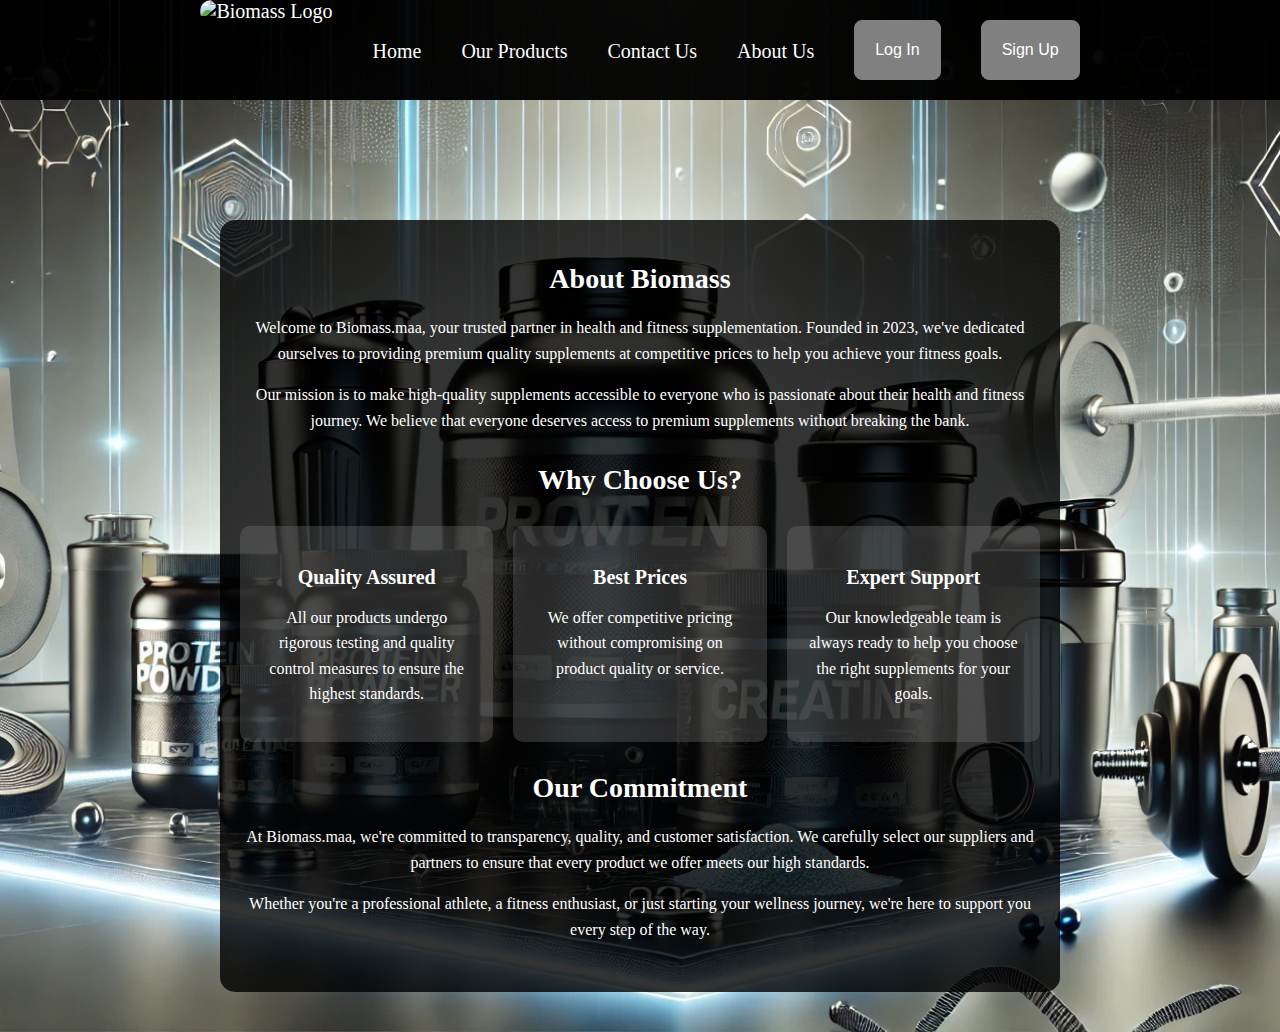
==== about.html @ 316e3129 "Update about.html" ====
<!DOCTYPE html>
<html lang="en">
<head>
    <meta charset="UTF-8">
    <meta name="viewport" content="width=device-width, initial-scale=1.0">
    <link rel="stylesheet" href="index.css">
    <title>About Us - Biomass.maa</title>
    <style>
        .about-container {
            max-width: 800px;
            margin: 40px auto;
            padding: 20px;
            background-color: rgba(0, 0, 0, 0.8);
            border-radius: 15px;
            margin-top: 120px;
        }

        .about-section {
            margin-bottom: 30px;
        }

        .about-section h2 {
            color: white;
            font-size: 28px;
            margin-bottom: 20px;
        }

        .about-section p {
            color: white;
            line-height: 1.6;
            margin-bottom: 15px;
            font-size: 16px;
        }

        .values-grid {
            display: grid;
            grid-template-columns: repeat(3, 1fr);
            gap: 20px;
            margin-top: 30px;
        }

        .value-card {
            background-color: rgba(128, 128, 128, 0.3);
            padding: 20px;
            border-radius: 10px;
            text-align: center;
        }

        .value-card h3 {
            color: white;
            font-size: 20px;
            margin-bottom: 10px;
        }
    </style>
</head>
<body>
    <ul>
        <li class="logo">
            <a href="#home">
                <img src="c:\BioMass\BioMass1.jpg" alt="Biomass Logo"> 
            </a>
        </li>
        <li><a href="index.html" class="link">Home</a></li>
        <li><a href="Products.html" class="link">Our Products</a></li>
        <li><a href="contact.html" class="link">Contact Us</a></li>
        <li><a href="about.html" class="link">About Us</a></li>
        <li><button class="btn btn-primary"><a href="connecter.html">Log In</a></button></li>
        <li><button class="btn btn-primary"><a href="inscrire.html">Sign Up</a></button></li>
    </ul>

    <div class="about-container">
        <div class="about-section">
            <h2>About Biomass</h2>
            <p>Welcome to Biomass.maa, your trusted partner in health and fitness supplementation. Founded in 2023, we've dedicated ourselves to providing premium quality supplements at competitive prices to help you achieve your fitness goals.</p>
            <p>Our mission is to make high-quality supplements accessible to everyone who is passionate about their health and fitness journey. We believe that everyone deserves access to premium supplements without breaking the bank.</p>
        </div>

        <div class="about-section">
            <h2>Why Choose Us?</h2>
            <div class="values-grid">
                <div class="value-card">
                    <h3>Quality Assured</h3>
                    <p>All our products undergo rigorous testing and quality control measures to ensure the highest standards.</p>
                </div>
                <div class="value-card">
                    <h3>Best Prices</h3>
                    <p>We offer competitive pricing without compromising on product quality or service.</p>
                </div>
                <div class="value-card">
                    <h3>Expert Support</h3>
                    <p>Our knowledgeable team is always ready to help you choose the right supplements for your goals.</p>
                </div>
            </div>
        </div>

        <div class="about-section">
            <h2>Our Commitment</h2>
            <p>At Biomass.maa, we're committed to transparency, quality, and customer satisfaction. We carefully select our suppliers and partners to ensure that every product we offer meets our high standards.</p>
            <p>Whether you're a professional athlete, a fitness enthusiast, or just starting your wellness journey, we're here to support you every step of the way.</p>
        </div>
    </div>
</body>
</html>
---- index.css ----
body {
    width: auto;
    height: max-content;
    margin: 0;
    background-image: url("BioMass.webp"); 
    background-size: cover;
    background-position: center;
    background-repeat: no-repeat;
    color: white;
    display: flex;
    flex-direction: column;
    justify-content: center;
    align-items: center;
    text-align: center;
    position: relative;
}

button {
    background-color: grey;
    border: 1px solid grey;
    border-radius: 8px;
    padding: 20px;
    text-align: center;
    font-size: 16px;
    margin-top: 20px;
}

button:hover {
    background-color: rgb(0, 0, 0);
}
ul {
    list-style-type: none;
    margin: 0;
    padding: 0;
    display: flex;
    background-color: rgba(0, 0, 0, 0.959);
    width: 100%;
    justify-content: center;
    position: relative;
    height: 100px;
    top: 0px;
    font-size: 20px;
}

li {
    display: list-item;
    margin: 0 20px;
}

.logo img {
    width: 95px;
    height: 95px;
    border-radius: 50px;
    border: 10px ;
    padding-top: 0px;
}

a {
    color: white;
    text-decoration: none;
    display: block;
}
.link{
    padding-top: 40px;
}



.type {
    font-size: 25px;
    background-color: rgb(12, 9, 5);
    padding: 15px;
    margin-bottom: 0px;
    margin-top: 70px;
    border-radius: 30px;
}
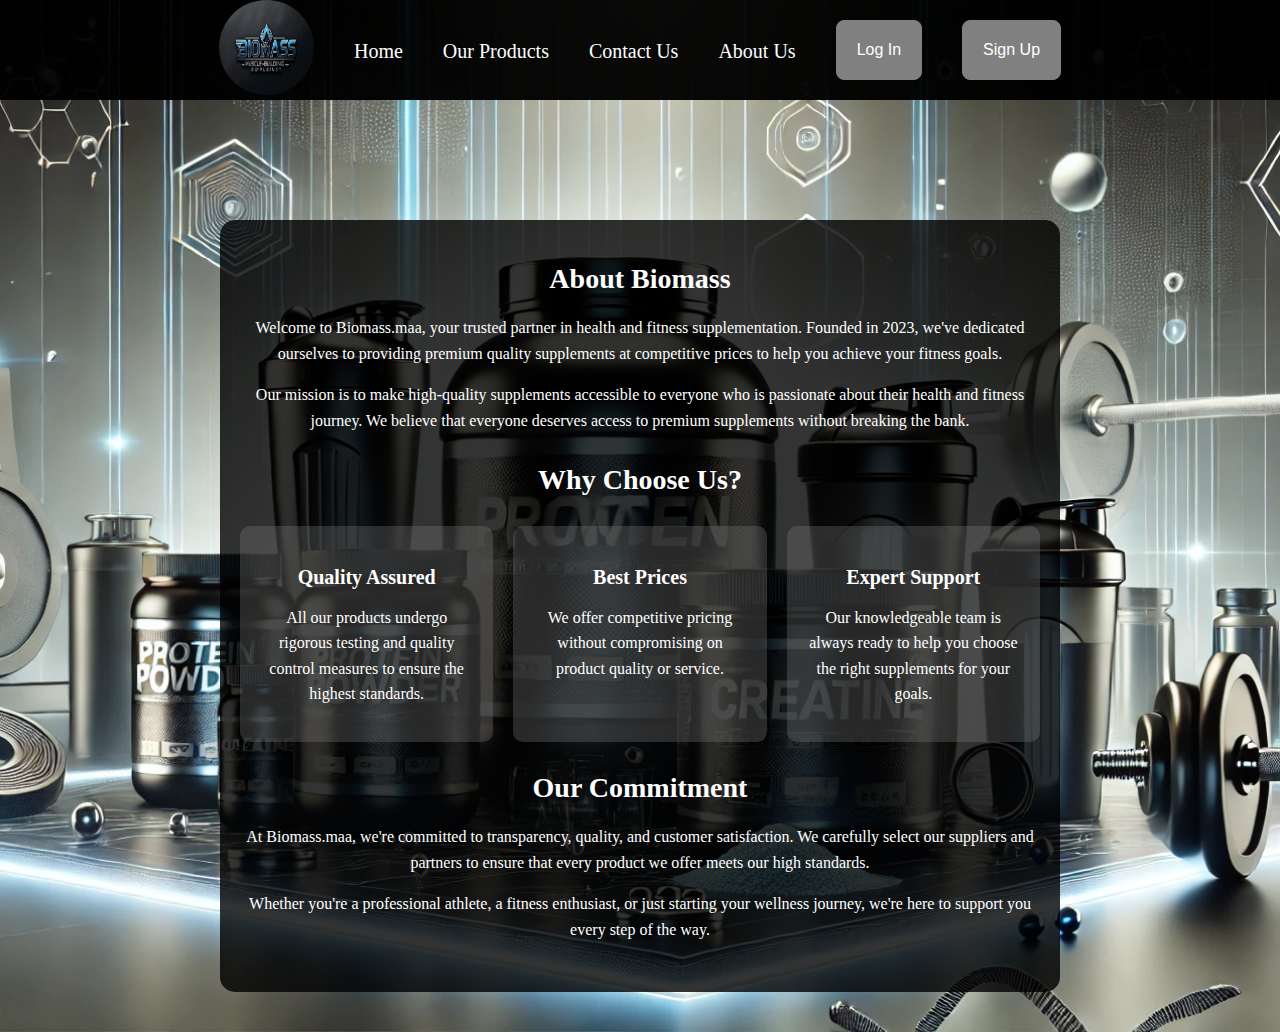
==== commit 08e86c7a: "Update about.html" ====
--- a/about.html
+++ b/about.html
@@ -57,12 +57,12 @@
     <ul>
         <li class="logo">
             <a href="#home">
-                <img src="c:\BioMass\BioMass1.jpg" alt="Biomass Logo"> 
+                <img src="BioMass1.jpg" alt="Biomass Logo"> 
             </a>
         </li>
         <li><a href="index.html" class="link">Home</a></li>
         <li><a href="Products.html" class="link">Our Products</a></li>
-        <li><a href="contact.html" class="link">Contact Us</a></li>
+        <li><a href="Contact.html" class="link">Contact Us</a></li>
         <li><a href="about.html" class="link">About Us</a></li>
         <li><button class="btn btn-primary"><a href="connecter.html">Log In</a></button></li>
         <li><button class="btn btn-primary"><a href="inscrire.html">Sign Up</a></button></li>
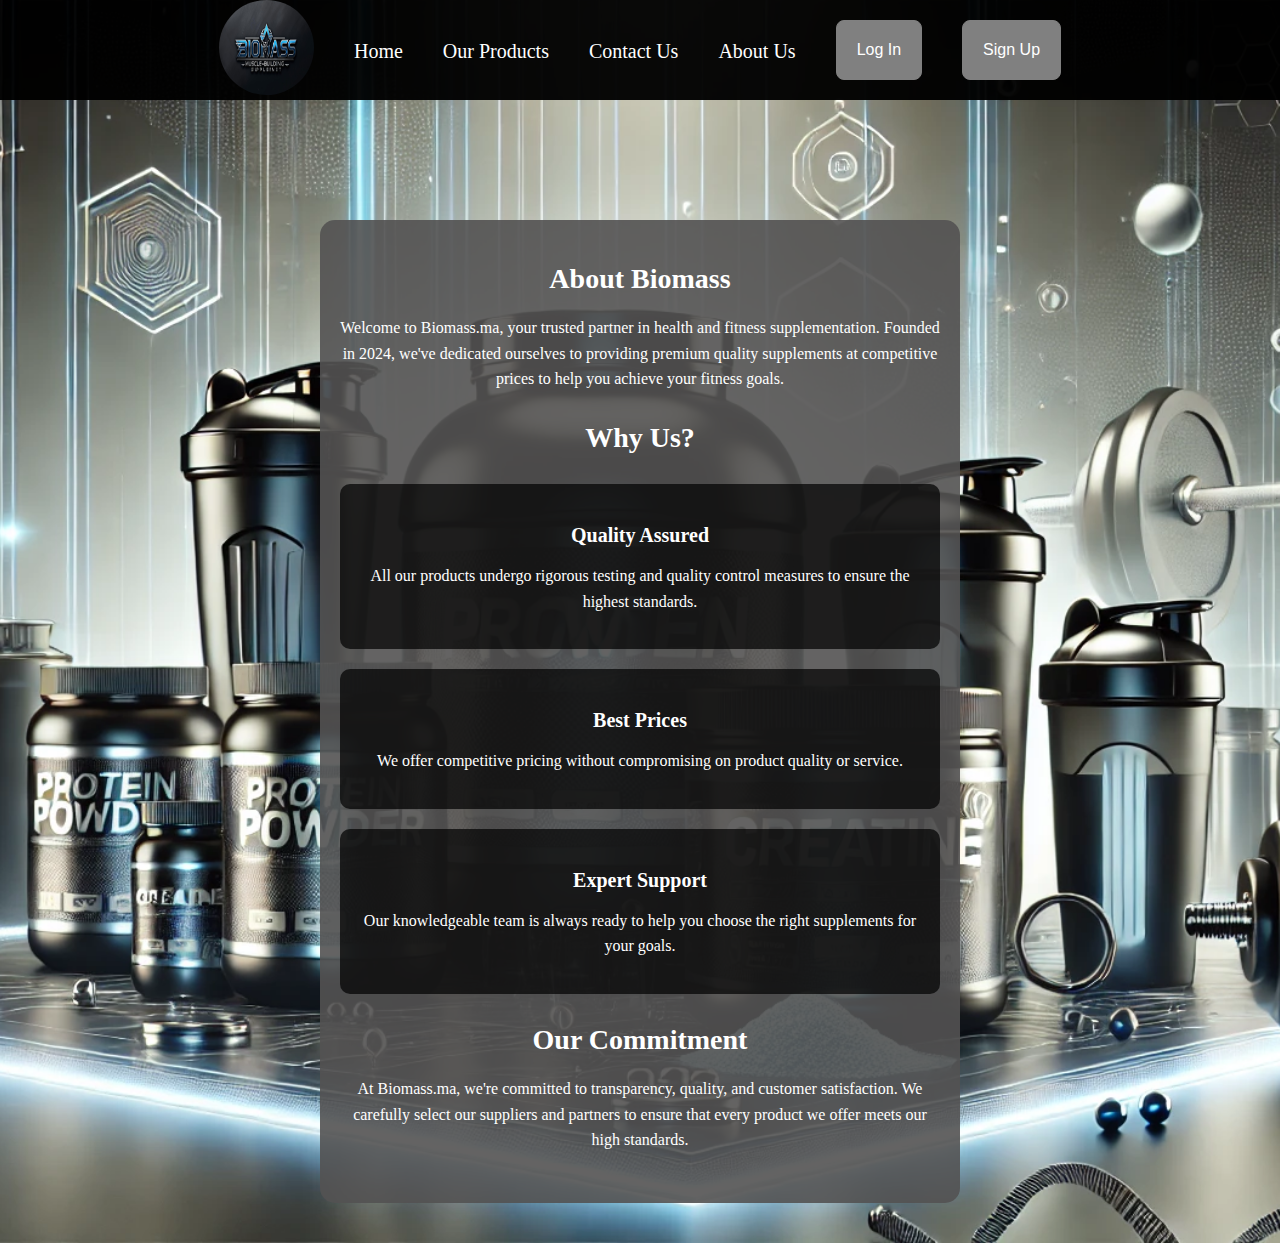
==== commit 2b098d69: "Update about.html" ====
--- a/about.html
+++ b/about.html
@@ -4,13 +4,13 @@
     <meta charset="UTF-8">
     <meta name="viewport" content="width=device-width, initial-scale=1.0">
     <link rel="stylesheet" href="index.css">
-    <title>About Us - Biomass.maa</title>
+    <title>About Us - Biomass.ma</title>
     <style>
         .about-container {
-            max-width: 800px;
+            max-width: 600px;
             margin: 40px auto;
             padding: 20px;
-            background-color: rgba(0, 0, 0, 0.8);
+            background-color: rgba(83, 82, 82, 0.9);
             border-radius: 15px;
             margin-top: 120px;
         }
@@ -34,13 +34,13 @@
 
         .values-grid {
             display: grid;
-            grid-template-columns: repeat(3, 1fr);
+            grid-template-columns: repeat(1, 1fr);
             gap: 20px;
             margin-top: 30px;
         }
 
         .value-card {
-            background-color: rgba(128, 128, 128, 0.3);
+            background-color: rgba(0, 0, 0, 0.7);
             padding: 20px;
             border-radius: 10px;
             text-align: center;
@@ -71,12 +71,11 @@
     <div class="about-container">
         <div class="about-section">
             <h2>About Biomass</h2>
-            <p>Welcome to Biomass.maa, your trusted partner in health and fitness supplementation. Founded in 2023, we've dedicated ourselves to providing premium quality supplements at competitive prices to help you achieve your fitness goals.</p>
-            <p>Our mission is to make high-quality supplements accessible to everyone who is passionate about their health and fitness journey. We believe that everyone deserves access to premium supplements without breaking the bank.</p>
+            <p>Welcome to Biomass.ma, your trusted partner in health and fitness supplementation. Founded in 2024, we've dedicated ourselves to providing premium quality supplements at competitive prices to help you achieve your fitness goals.</p>
         </div>
 
         <div class="about-section">
-            <h2>Why Choose Us?</h2>
+            <h2>Why Us?</h2>
             <div class="values-grid">
                 <div class="value-card">
                     <h3>Quality Assured</h3>
@@ -95,8 +94,8 @@
 
         <div class="about-section">
             <h2>Our Commitment</h2>
-            <p>At Biomass.maa, we're committed to transparency, quality, and customer satisfaction. We carefully select our suppliers and partners to ensure that every product we offer meets our high standards.</p>
-            <p>Whether you're a professional athlete, a fitness enthusiast, or just starting your wellness journey, we're here to support you every step of the way.</p>
+            <p>At Biomass.ma, we're committed to transparency, quality, and customer satisfaction. We carefully select our suppliers and partners to ensure that every product we offer meets our high standards.</p>
+
         </div>
     </div>
 </body>
